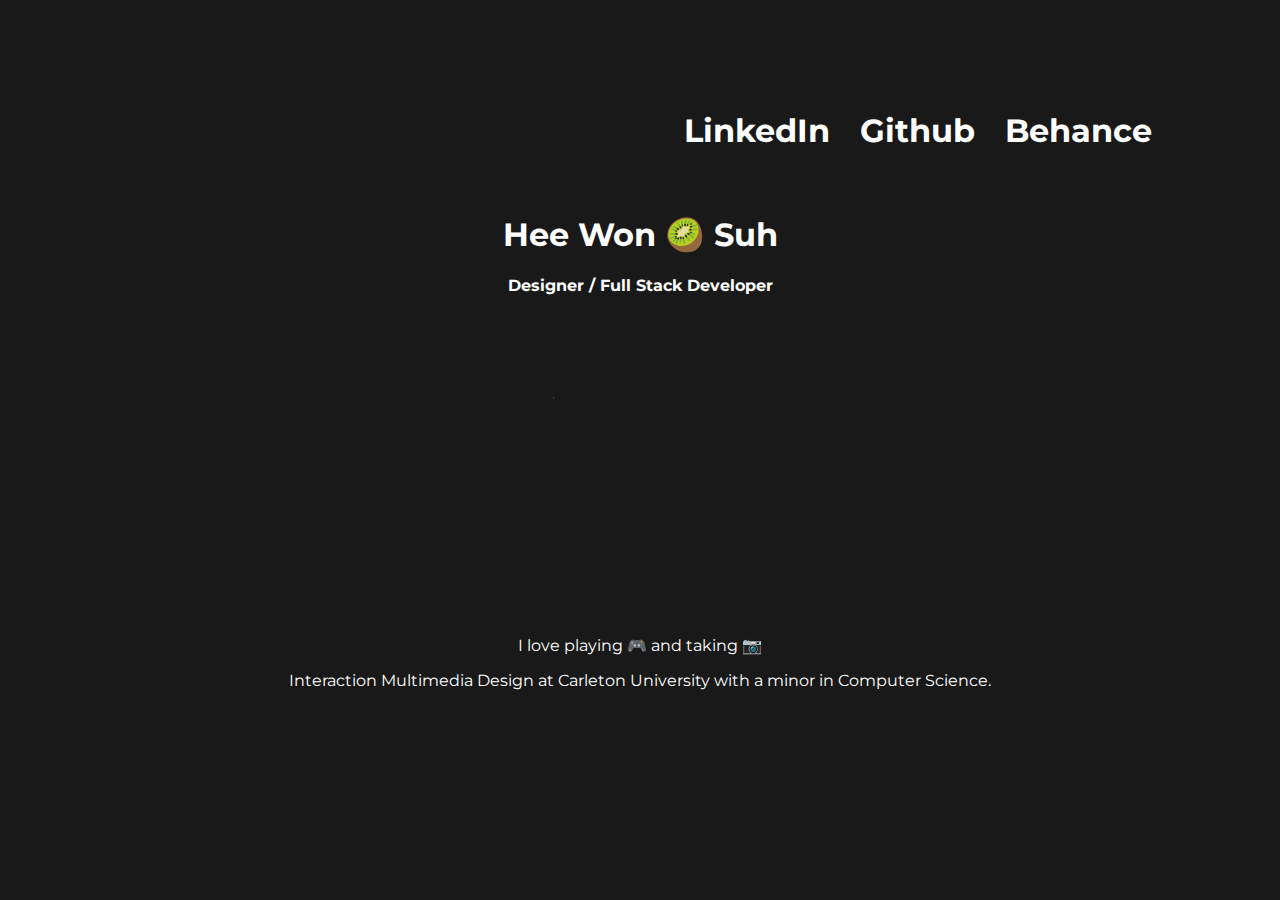
==== index.html @ 650ed000 "creating the bulk of the website" ====
<!DOCTYPE html>
<html>
   <head>
     <meta name="viewport" content="width=device-width, initial-scale=1">
     <!--importing css -->
     <link rel="stylesheet" type="text/css" href="css/style.css">
     <!--importing google fonts-->
     <link href="https://fonts.googleapis.com/css?family=Montserrat" rel="stylesheet">
     <title>Hee Won (Kiwi) Suh Portfolio</title>

  <body>
    <!--section1-->
    <div class="bg">
      <div class="center">

        <a name="About"></a>
        <h1>Hee Won 🥝 Suh</h1>
        <h4>Designer / Full Stack Developer</h4>
        <img class="logo" src="img/logo.png" alt="logo" srcset="img/logo.svg">
        <p>I love playing 🎮 and taking 📷</p>
        <p>Interaction Multimedia Design at Carleton University with a minor in Computer Science. </p>

      </div>
    <!--  <p>Hee Won 🥝 Suh 2018</p>-->
    </div>
    <div class="top-nav">
      <a class="link_float" href="https://www.linkedin.com/in/heewon-suh-801774106/"><h1>LinkedIn </h1></a>
      <a class="link_float" href="https://github.com/kiwisuh"><h1>Github </h1></a>
      <a class="link_float" href="https://www.behance.net/heewonsuh"><h1>Behance</h1></a>
    </div>



</body>
</html>
---- css/style.css ----
body, html {
    height: 100%;
    margin: 0;
    font-family: 'Montserrat', sans-serif;

}

.bg {
    background: #191919;
    height: 100%;
    background-attachment: fixed;
    background-position: center;
    background-repeat: no-repeat;
    background-size: cover;
    display: table;
    width:100%;
}

.logo{

  height: 300px;
}
.scaling-svg{
  position: absolute;
 height: 100%;
 left: 0;
 top: 0;
 fill:#FFF;
 -webkit-filter: drop-shadow( 3px 3px 2px rgba(0, 0, 0, .7));
  filter: drop-shadow( 3px 3px 2px rgba(0, 0, 0, .7));
}

.scaling-svg2{
  position: absolute;
 height: 100%;
 right: 0;
 top: 0;
 fill:#817fbc;
 -webkit-filter: drop-shadow( 3px 3px -2px rgba(0, 0, 0, .7));
  filter: drop-shadow( 3px 3px 2px rgba(0, 0, 0, .7));
}
.center{
  vertical-align: middle;
  color: white;
  text-align: center;
  top: 50%;
  left:50%;
  display: table-cell;
}
.top-nav{
  position: absolute;
  right:10%;
  top:10%;
  float: left;
  padding-left: 30px;
}
.about_me{
  background-color:yellow;
}
.link_float{
  float: left;
  padding-left: 30px;
}
.links{
  padding:30px;
  padding-top: 100px;
}
.Project{
  background: linear-gradient(#fdbb2d, #22c1c3);
  color: white;
  text-align: center;
  height: 60%;
  background-attachment: fixed;
  background-position: center;
  background-repeat: no-repeat;
  background-size: cover;
  display: table;
  width:100%;
}

a{
  text-decoration:none;
  color:white;

}
a:hover{
  /*color:blue;*/
  -webkit-animation-name: example; /* Safari 4.0 - 8.0 */
    -webkit-animation-duration: 1s; /* Safari 4.0 - 8.0 */
    animation-name: example;
    animation-duration: 1s;
    animation-iteration-count: 1;
}

/* Safari 4.0 - 8.0 */
@-webkit-keyframes example {
    from {color: : white;}
    to {color: #fdbb2d;}
}

/* Standard syntax */
@keyframes example {
    from {color: white;}
    to {color: #fdbb2d;}
}
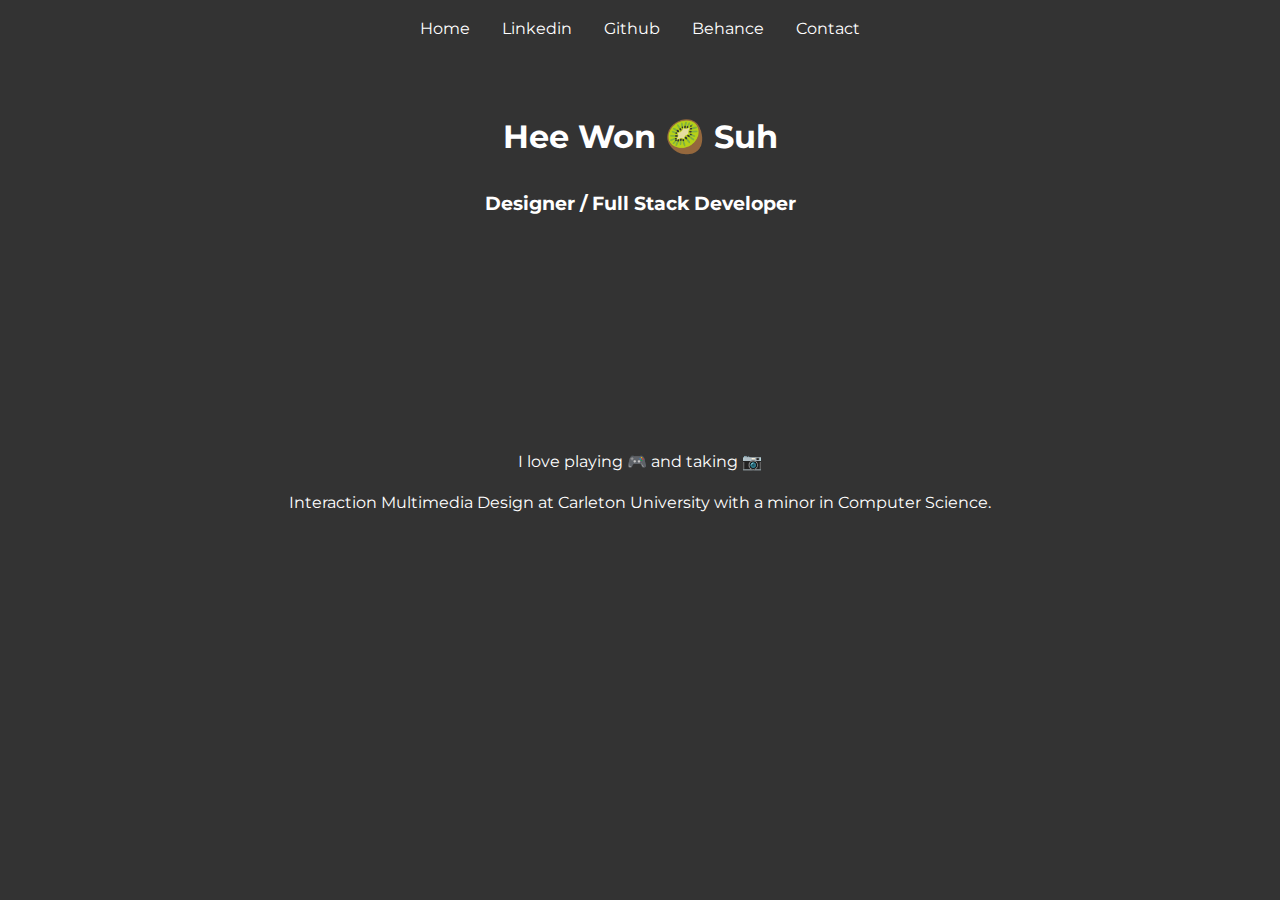
==== commit 8b38a0d5: "Add files via upload" ====
--- a/index.html
+++ b/index.html
@@ -1,36 +1,38 @@
-
-<!DOCTYPE html>
-<html>
-   <head>
-     <meta name="viewport" content="width=device-width, initial-scale=1">
-     <!--importing css -->
-     <link rel="stylesheet" type="text/css" href="css/style.css">
-     <!--importing google fonts-->
-     <link href="https://fonts.googleapis.com/css?family=Montserrat" rel="stylesheet">
-     <title>Hee Won (Kiwi) Suh Portfolio</title>
-
-  <body>
-    <!--section1-->
-    <div class="bg">
-      <div class="center">
-
-        <a name="About"></a>
-        <h1>Hee Won 🥝 Suh</h1>
-        <h4>Designer / Full Stack Developer</h4>
-        <img class="logo" src="img/logo.png" alt="logo" srcset="img/logo.svg">
-        <p>I love playing 🎮 and taking 📷</p>
-        <p>Interaction Multimedia Design at Carleton University with a minor in Computer Science. </p>
-
-      </div>
-    <!--  <p>Hee Won 🥝 Suh 2018</p>-->
-    </div>
-    <div class="top-nav">
-      <a class="link_float" href="https://www.linkedin.com/in/heewon-suh-801774106/"><h1>LinkedIn </h1></a>
-      <a class="link_float" href="https://github.com/kiwisuh"><h1>Github </h1></a>
-      <a class="link_float" href="https://www.behance.net/heewonsuh"><h1>Behance</h1></a>
-    </div>
-
-
-
-</body>
-</html>
+
+<!DOCTYPE html>
+<html>
+   <head>
+     <meta charset="UTF-8">
+     <meta name="viewport" content="width=device-width, initial-scale=1.0">
+     <!--importing css -->
+     <link rel="stylesheet" type="text/css" href="css/style.css">
+     <!--importing google fonts-->
+     <link href="https://fonts.googleapis.com/css?family=Montserrat" rel="stylesheet">
+     <title>Hee Won (Kiwi) Suh Portfolio</title>
+
+  <body>
+    <header>
+        <nav>
+            <ul>
+                <li><a href="index.html">Home</a></li>
+                <li><a href="https://www.linkedin.com/in/heewon-suh-801774106/" target="_blank">Linkedin</a></li>
+                <li><a href="https://github.com/kiwisuh" target="_blank">Github</a></li>
+                <li><a href="https://www.behance.net/heewonsuh" target="_blank">Behance</a></li>
+                <li><a href="contact.html">Contact</a></li>
+            </ul>
+        </nav>
+    </header>
+    <!--section1-->
+    <main>
+        <a name="About"></a>
+        <h1>Hee Won 🥝 Suh</h1>
+        <h4>Designer / Full Stack Developer</h4>
+        <img class="logo" src="img/logo.png" alt="logo" srcset="img/logo.svg">
+        <p>I love playing 🎮 and taking 📷</p>
+        <p>Interaction Multimedia Design at Carleton University with a minor in Computer Science. </p>
+  </main>
+
+
+
+</body>
+</html>
--- a/css/style.css
+++ b/css/style.css
@@ -1,105 +1,154 @@
-body, html {
-    height: 100%;
-    margin: 0;
-    font-family: 'Montserrat', sans-serif;
-
-}
-
-.bg {
-    background: #191919;
-    height: 100%;
-    background-attachment: fixed;
-    background-position: center;
-    background-repeat: no-repeat;
-    background-size: cover;
-    display: table;
-    width:100%;
-}
-
-.logo{
-
-  height: 300px;
-}
-.scaling-svg{
-  position: absolute;
- height: 100%;
- left: 0;
- top: 0;
- fill:#FFF;
- -webkit-filter: drop-shadow( 3px 3px 2px rgba(0, 0, 0, .7));
-  filter: drop-shadow( 3px 3px 2px rgba(0, 0, 0, .7));
-}
-
-.scaling-svg2{
-  position: absolute;
- height: 100%;
- right: 0;
- top: 0;
- fill:#817fbc;
- -webkit-filter: drop-shadow( 3px 3px -2px rgba(0, 0, 0, .7));
-  filter: drop-shadow( 3px 3px 2px rgba(0, 0, 0, .7));
-}
-.center{
-  vertical-align: middle;
-  color: white;
-  text-align: center;
-  top: 50%;
-  left:50%;
-  display: table-cell;
-}
-.top-nav{
-  position: absolute;
-  right:10%;
-  top:10%;
-  float: left;
-  padding-left: 30px;
-}
-.about_me{
-  background-color:yellow;
-}
-.link_float{
-  float: left;
-  padding-left: 30px;
-}
-.links{
-  padding:30px;
-  padding-top: 100px;
-}
-.Project{
-  background: linear-gradient(#fdbb2d, #22c1c3);
-  color: white;
-  text-align: center;
-  height: 60%;
-  background-attachment: fixed;
-  background-position: center;
-  background-repeat: no-repeat;
-  background-size: cover;
-  display: table;
-  width:100%;
-}
-
-a{
-  text-decoration:none;
-  color:white;
-
-}
-a:hover{
-  /*color:blue;*/
-  -webkit-animation-name: example; /* Safari 4.0 - 8.0 */
-    -webkit-animation-duration: 1s; /* Safari 4.0 - 8.0 */
-    animation-name: example;
-    animation-duration: 1s;
-    animation-iteration-count: 1;
-}
-
-/* Safari 4.0 - 8.0 */
-@-webkit-keyframes example {
-    from {color: : white;}
-    to {color: #fdbb2d;}
-}
-
-/* Standard syntax */
-@keyframes example {
-    from {color: white;}
-    to {color: #fdbb2d;}
-}
+body {
+    font-family: 'Montserrat', sans-serif;
+    margin: 0;
+    padding: 0;
+    line-height: 1.6;
+    background: #333;
+    color: #fff;
+}
+header {
+    background: #333;
+    color: #fff;
+    padding: 1rem 0;
+    text-align: center;
+}
+main {
+    background: #333;
+    text-align: center;
+    padding: 2rem;
+    color: #fff;
+}
+.logo {
+  max-width: 10%; /* Ensure it doesn’t exceed the parent container */
+  height: auto;    /* Maintain aspect ratio */
+}
+.scaling-svg{
+  position: absolute;
+ height: 100%;
+ left: 0;
+ top: 0;
+ fill:#FFF;
+ -webkit-filter: drop-shadow( 3px 3px 2px rgba(0, 0, 0, .7));
+  filter: drop-shadow( 3px 3px 2px rgba(0, 0, 0, .7));
+}
+
+.scaling-svg2{
+  position: absolute;
+ height: 100%;
+ right: 0;
+ top: 0;
+ fill:#817fbc;
+ -webkit-filter: drop-shadow( 3px 3px -2px rgba(0, 0, 0, .7));
+  filter: drop-shadow( 3px 3px 2px rgba(0, 0, 0, .7));
+}
+.center{
+  vertical-align: middle;
+  color: white;
+  text-align: center;
+  top: 50%;
+  left:50%;
+  display: table-cell;
+  margin: 0 auto;
+  max-width: 90%; /* Allow content to shrink within the viewport */
+}
+nav ul {
+    list-style: none;
+    padding: 0;
+    margin: 0;
+    display: flex;
+    justify-content: center;
+}
+
+nav ul li {
+    margin: 0 1rem;
+}
+
+nav ul li a {
+    color: #fff;
+    text-decoration: none;
+}
+.about_me{
+  background-color:yellow;
+}
+
+.Project{
+  background: linear-gradient(#fdbb2d, #22c1c3);
+  color: white;
+  text-align: center;
+  height: 60%;
+  background-attachment: fixed;
+  background-position: center;
+  background-repeat: no-repeat;
+  background-size: cover;
+  display: table;
+  width:100%;
+}
+
+a{
+  text-decoration:none;
+  color:white;
+
+}
+a:hover{
+  /*color:blue;*/
+  -webkit-animation-name: example; /* Safari 4.0 - 8.0 */
+    -webkit-animation-duration: 1s; /* Safari 4.0 - 8.0 */
+    animation-name: example;
+    animation-duration: 1s;
+    animation-iteration-count: 1;
+}
+
+/* Safari 4.0 - 8.0 */
+@-webkit-keyframes example {
+    from {color: : white;}
+    to {color: #fdbb2d;}
+}
+
+/* Standard syntax */
+@keyframes example {
+    from {color: white;}
+    to {color: #fdbb2d;}
+}
+
+h1 {
+  font-size: 2em; /* Responsive font size */
+}
+
+h4 {
+  font-size: 1.2em;
+}
+
+form {
+    max-width: 600px;
+    margin: 0 auto;
+    display: flex;
+    flex-direction: column;
+}
+
+form label {
+    margin-bottom: 5px;
+    font-weight: bold;
+}
+
+form input, form textarea {
+    margin-bottom: 15px;
+    padding: 10px;
+    font-size: 1rem;
+    border: 1px solid #ccc;
+    border-radius: 5px;
+    width: 100%;
+}
+
+form button {
+    padding: 10px 20px;
+    font-size: 1rem;
+    color: #fff;
+    background-color: #333;
+    border: none;
+    border-radius: 5px;
+    cursor: pointer;
+}
+
+form button:hover {
+    background-color: #555;
+}
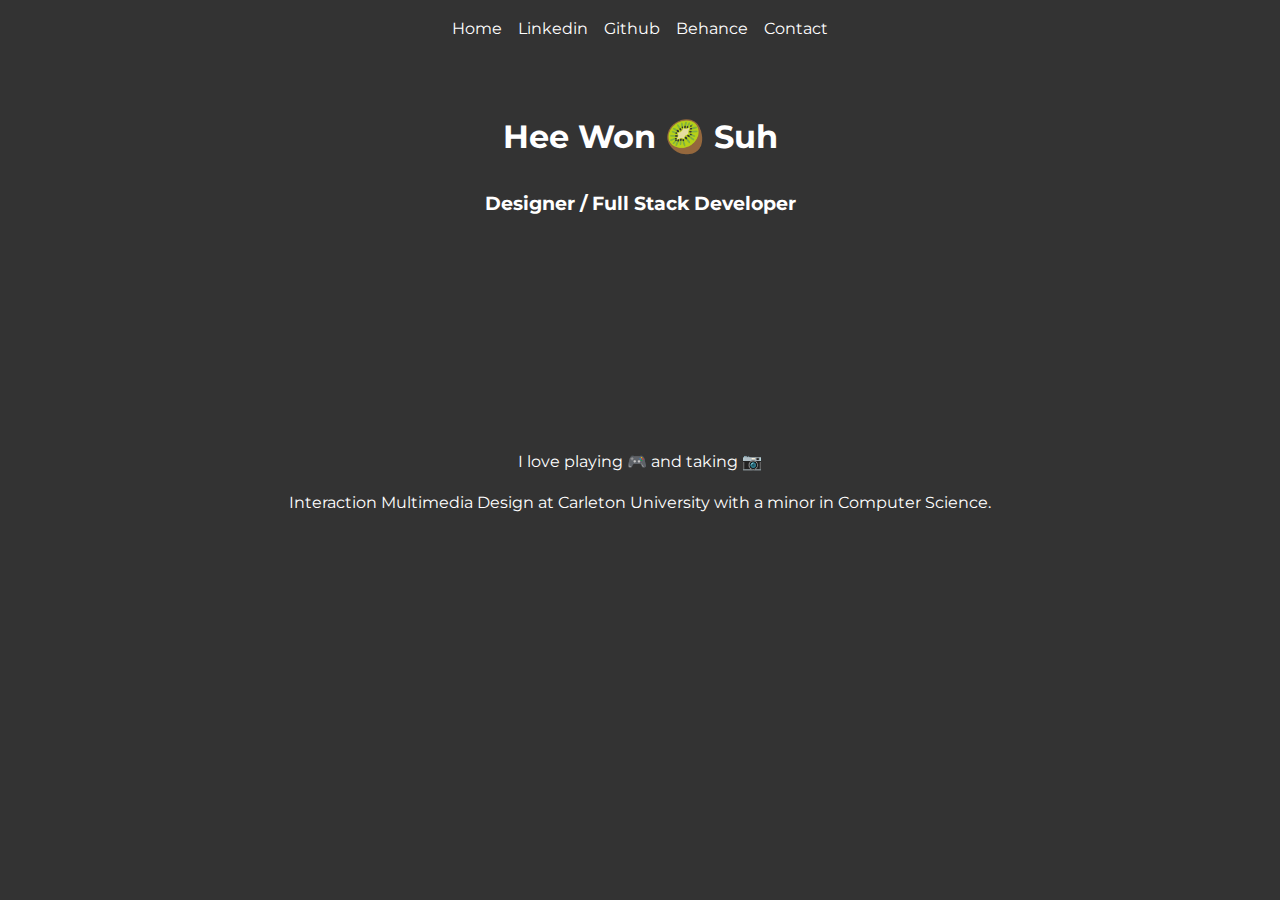
==== commit 13e02ec7: "Add files via upload" ====
--- a/index.html
+++ b/index.html
@@ -24,7 +24,6 @@
     </header>
     <!--section1-->
     <main>
-        <a name="About"></a>
         <h1>Hee Won 🥝 Suh</h1>
         <h4>Designer / Full Stack Developer</h4>
         <img class="logo" src="img/logo.png" alt="logo" srcset="img/logo.svg">
--- a/css/style.css
+++ b/css/style.css
@@ -60,28 +60,12 @@
 }
 
 nav ul li {
-    margin: 0 1rem;
+    margin: 0 0.5rem;
 }
 
 nav ul li a {
     color: #fff;
     text-decoration: none;
-}
-.about_me{
-  background-color:yellow;
-}
-
-.Project{
-  background: linear-gradient(#fdbb2d, #22c1c3);
-  color: white;
-  text-align: center;
-  height: 60%;
-  background-attachment: fixed;
-  background-position: center;
-  background-repeat: no-repeat;
-  background-size: cover;
-  display: table;
-  width:100%;
 }
 
 a{
